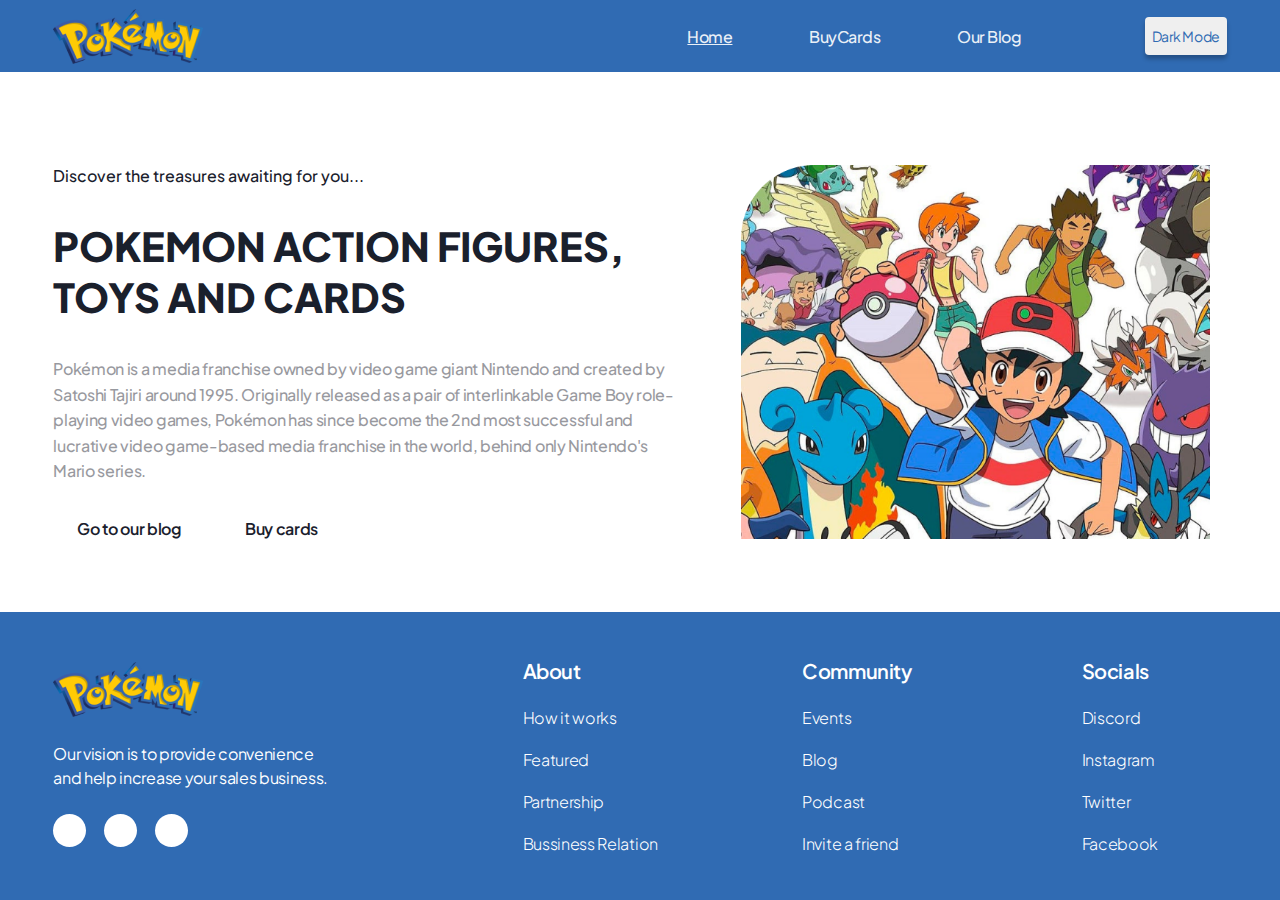
==== index.html @ 5a5fccee "adding whole files" ====
<!DOCTYPE html>
<html lang="en">
<head>
    <meta charset="UTF-8">
    <meta http-equiv="X-UA-Compatible" content="IE=edge">
    <meta name="viewport" content="width=device-width, initial-scale=1.0">
    <link rel="stylesheet" href="./Styles/styleMain.css">
    <link rel="stylesheet" href="./Styles/styleHome.css">
    <link rel="preconnect" href="https://fonts.googleapis.com">
    <link rel="preconnect" href="https://fonts.gstatic.com" crossorigin>
    <link rel="stylesheet" href="https://cdnjs.cloudflare.com/ajax/libs/font-awesome/6.0.0-beta3/css/all.min.css" integrity="sha512-Fo3rlrZj/k7ujTnHg4CGR2D7kSs0v4LLanw2qksYuRlEzO+tcaEPQogQ0KaoGN26/zrn20ImR1DfuLWnOo7aBA==" crossorigin="anonymous" referrerpolicy="no-referrer" />
    <link href="https://fonts.googleapis.com/css2?family=Plus+Jakarta+Sans:wght@300;400;500;600;800&display=swap" rel="stylesheet">
    <title>Pokémon Cards</title>
</head>
<body>
    <header>
        <div class="home-link"> <img src="./Assets/logo.png" alt="pokémon-logo"></div>
        <div class="inline">
            <nav>
                <ul>
                    <li><a class="nav-txt nav-txt-select" href="./index.html">Home</a></li>
                    <li><a class="nav-txt" href="./marketPlace.html">BuyCards</a></li>
                    <li><a class="nav-txt" href="">Our Blog</a></li>
                </ul>
            </nav>
            <div class="input-container" id="dark-mode"><input type="button" value="Dark Mode"></div> 
        </div>
    </header>
    <section>
        <article>
            <p class="txt-1">Discover the treasures awaiting for you...</p>
            <h1>Pokemon Action Figures, Toys and cards</h1>
            <p class="txt-2">Pokémon is a media franchise owned by video game giant Nintendo and created by Satoshi Tajiri around 1995. Originally released as a pair of interlinkable Game Boy role-playing video games, Pokémon has since become the 2nd most successful and lucrative video game-based media franchise in the world, behind only Nintendo's Mario series.</p>
            <ul class="article-link">
                <li><a href="">Go to our blog</a></li>
                <li><a href="./marketPlace.html">Buy cards</a></li>
            </ul>


        </article>
        <div class="img-container"> <img src="./Assets/ash-leaves-anime 1.png" alt="ash-leaves-logo"></div>
    </section>
    <footer>
        <div class="left-footer">
            <div class="footer-logo"> <img src="./Assets/logo.png" alt="pokémon-logo"></div>
            <p>Our vision is to provide convenience and help increase your sales business.</p>
            <div>
                <ul class="inline gap">
                    <li class="socials"><i class="fa-brands fa-twitter"></i></li>
                    <li class="socials"><i class="fa-brands fa-facebook-f"></i></li>
                    <li class="socials"><i class="fa-brands fa-instagram"></i></li>
                </ul>
            </div>
        </div>
        <div class="right-footer inline gap-2">
            <ul class="right-footer-ul">
                <p>About</p><br>
                <li><a class="foot-link" href="">How it works</a></li><br>
                <li><a class="foot-link" href="">Featured</a></li><br>
                <li><a class="foot-link" href="">Partnership</a></li><br>
                <li><a class="foot-link" href="">Bussiness Relation</a></li>
            </ul>
            <ul class="right-footer-ul">
                <p>Community</p><br>
                <li><a class="foot-link" href="">Events</a></li><br>
                <li><a class="foot-link" href="">Blog</a></li><br>
                <li><a class="foot-link" href="">Podcast</a></li><br>
                <li><a class="foot-link" href="">Invite a friend</a></li>
            </ul>
            <ul class="right-footer-ul">
                <p>Socials</p><br>
                <li><a class="foot-link" href="">Discord</a></li><br>
                <li><a class="foot-link" href="">Instagram</a></li><br>
                <li><a class="foot-link" href="">Twitter</a></li><br>
                <li><a class="foot-link" href="">Facebook</a></li>
            </ul>
        </div>
    </footer>

    <script src="./Scripts/graphics.js"></script>
</body>
</html>
---- Styles/styleMain.css ----
*{
    text-decoration: none;
    list-style: none;
    padding: 0;
    margin: 0;
    font-family: 'Plus Jakarta Sans';
    font-style: normal;
}

header,
footer{
    display: flex;
    flex-direction: row;
    width: 100vw;
    padding-left: 4.1667vw; 
    padding-right: 4.1667vw;
    box-sizing: border-box;
    justify-content: space-between;
}

header{
    height: 8vh;
    min-height: 70px;
    align-items:  center;
    position: fixed;
    top: 0;
    z-index: 5;
}

footer{
    height: 32vh;
    min-height: 200px;
    padding-top: 5.6vh;
    padding-bottom: 5.92vh;
}

header,
footer{
    background-color: #306BB3;
}


.inline,
.home-link{
    display: flex;
    justify-content: end;
    height: 100%;
    max-height: 100%;
    align-items: center; 
    box-sizing: border-box;
}

img[alt="pokémon-logo"]{
    object-fit: contain;
    height: auto;
    max-height: 100%;

}

nav{
    display: flex;
    margin-right: 9.63vw;
    align-items: center;
}

nav ul{
    display: flex;
    gap: 6vw;
}

.nav-txt{
    font-weight: 500;
    font-size: 1rem;
    letter-spacing: -0.03em;
    color: #FFFFFF;
    opacity: 0.9;
}

.nav-txt-select{
    text-decoration: underline 0.5px;
}

.input-container{
    width: 5.125rem;
    height: 2.375rem;
    max-height: 100%;
} 

input{
    width: 100%;
    height: 100%;
    box-shadow: 0rem 0.25rem 0.25rem rgb(0, 0, 0, 0.25);
    border: none;
    border-radius: 0.25rem;
    font-size: 0.875rem;
    letter-spacing: -0.03em;
    color: #306BB3;
} 

.footer-logo{
    display: flex;
    height: auto;
    max-height: 100%;
    align-items: baseline;
    box-sizing: border-box; 
}

.left-footer{
    display: flex;
    flex-direction: column;
    /* height: 18.75vh;
    min-height: 9.375rem; */
    align-items: flex-start;
    justify-content:space-between;
    width: 20vw;
    min-width: 18rem;
}

.left-footer p{
    font-weight: 400;
    font-size: 1rem;
    letter-spacing: -0.02em;
    line-height: 150%;
    color: #FFFFFF;
    box-sizing: border-box;
}

.socials{
    display: flex;
    justify-content: center;
    align-items: center;
    padding: 15px;
    border: none;
    background-color: #FFFFFF;
    border-radius: 50%;
    width: 33px;
    height: 33px;
    box-sizing: border-box;
}

.socials:hover{
    cursor: pointer;
}

i{
    object-fit: contain;
}

.gap{
    gap: 1.4vw;
}

.gap-2{
    gap: 10.5vw;
    /* gap: 5vw; width less than 900px */
}

/* @media(width <= 1190px){
    .gap-2{
        gap: 9.5vw;
    }
}

@media(width <= 900px){
    .gap-2{
        gap: 1vw;
    }
} */

.right-footer-ul{
    display: flex;
    flex-direction: column;
    justify-content: space-between;
    width: 100%;
    min-height: 100%;
    box-sizing: border-box;
}

.foot-link{
    font-weight: 300;
    font-size: 1rem;
    letter-spacing: -0.02em;
    color: #FFFFFF;
}

ul[class="right-footer-ul"] p{
    font-weight: 600;
    font-size: 1.25rem;
    line-height: 150%;
    letter-spacing: -0.02em;
    color: #FFFFFF;
}

.right-footer{
    /* display: flex; */
    /* flex-wrap: wrap; */
    /* box-sizing: border-box; */
    width: 60%;
    /* justify-content: space-between; */
    /* height: 18.75vh;
    min-height: 9.375rem; */
    /* block-size: fit-content; */
    /* border: solid black; */
}


input:hover{
    cursor: pointer
}
---- Styles/styleHome.css ----
section{
    display: flex;
    flex-direction: row;
    width: 100vw;
    padding-left: 4.1667vw; 
    padding-right: 4.1667vw;
    box-sizing: border-box;
    justify-content: space-between;
    min-height: 60vh;
    height: 60vh;
    padding-bottom: 8.14vh;
    padding-top: 10.36vh;
    align-items: center; 
    margin-top: 8vh;
}

article{
    display: flex;
    flex-direction: column;
    justify-content:space-between;
    box-sizing: border-box;
    width: 45%;
    height: 100%;
    /* border: solid black 1px; */
}

img[alt="ash-leaves-logo"]{
    object-fit: contain;
    width: 100%;
    height: 100%;

}

.img-container{
    /* max-width: 100%;
    max-height: 100%; */
    width: 45%;
    height: 115%;
    /* box-sizing: border-box; */
    /* border: solid black 2px; */
    /* max-width: 100%;
    max-height: 100%; */
}

.txt-1{
    font-weight: 500;
    font-size: 1rem;
    color: #1A202C;
}

h1{
    font-weight: 800;
    font-size: 2.5rem;
    text-transform: uppercase;  
    color: #1A202C;
}

.txt-2{
    font-weight: 500;
    font-size: 1rem;
    letter-spacing: -0.02em;
    line-height: 160%;
    color: #1A202C;
    opacity: 0.45;
    padding-right: 5rem;
    /* border: solid black 2px; */
}

.article-link{
    display: flex;
    gap: 5vw;
    padding-left: 1.5rem;
}

.article-link li a{
    font-weight: 600;
    font-size: 1rem;
    letter-spacing: -0.02em;
    color: #1A202C;
}


@media(width <= 1440px){
    .img-container{
        height: 100%;
    }
    article{
        width: 60%;
    }
    .txt-2{
        padding-right: 2.5rem;
    }
}
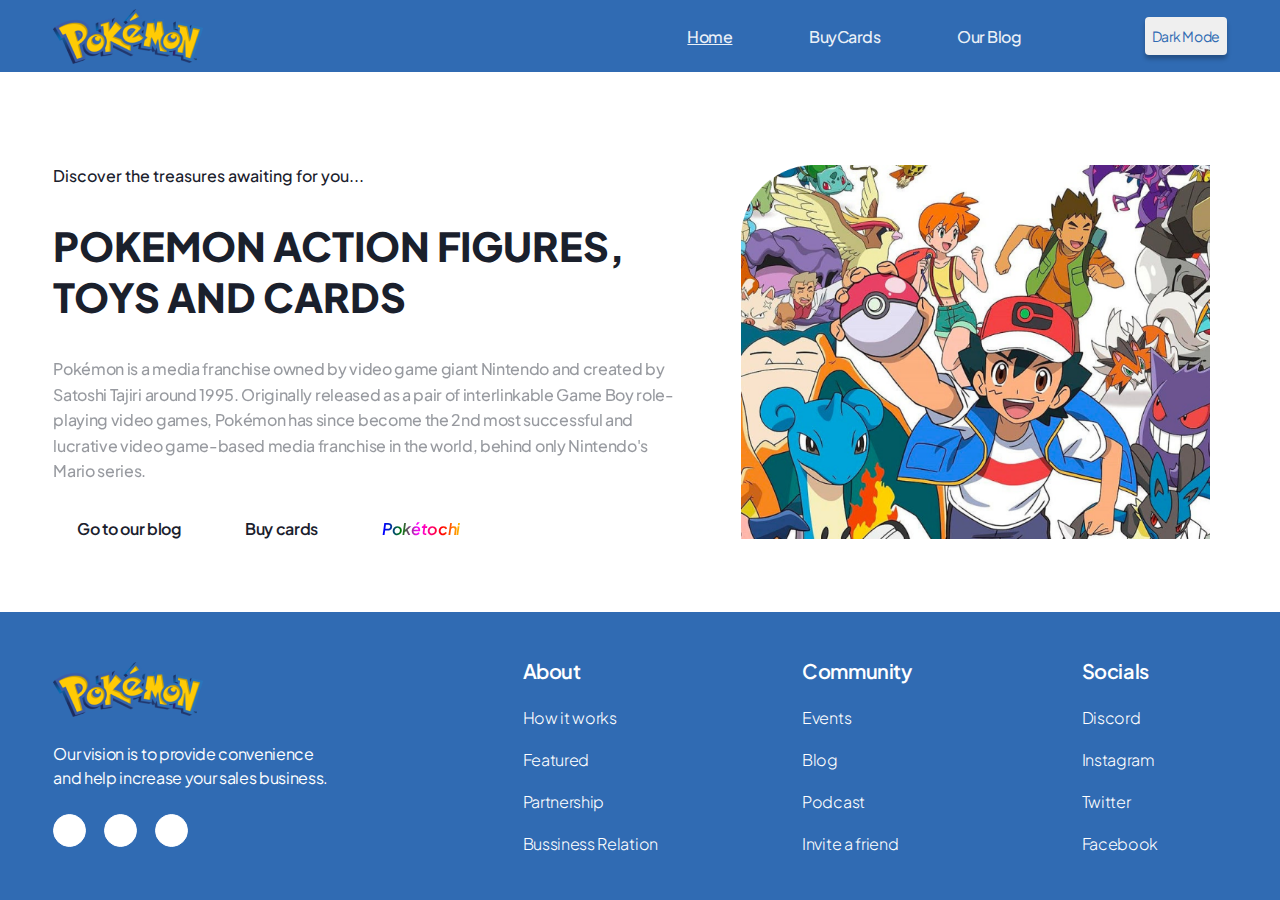
==== commit 91b0b37d: "adding changes to the dark mode feature and buycard final version" ====
--- a/index.html
+++ b/index.html
@@ -34,6 +34,7 @@
             <ul class="article-link">
                 <li><a href="">Go to our blog</a></li>
                 <li><a href="./marketPlace.html">Buy cards</a></li>
+                <li><a href="" id="poketochi-logo">Pokétochi</a></li>
             </ul>
 
 
--- a/Styles/styleMain.css
+++ b/Styles/styleMain.css
@@ -94,8 +94,12 @@
     border-radius: 0.25rem;
     font-size: 0.875rem;
     letter-spacing: -0.03em;
-    color: #306BB3;
+    /* background-color: white !important; */
 } 
+
+input[value="Dark Mode"]{
+    color:#306BB3 !important;
+}
 
 .footer-logo{
     display: flex;
@@ -130,7 +134,7 @@
     justify-content: center;
     align-items: center;
     padding: 15px;
-    border: none;
+    border: solid white 1px !important;
     background-color: #FFFFFF;
     border-radius: 50%;
     width: 33px;
@@ -209,3 +213,23 @@
 }
 
 
+.dark-1{
+    background-color: rgb(0, 0, 0) !important;
+}
+
+.dark-2{
+    background-color: rgb(26, 26, 26);
+}
+
+.dark-3{
+    background-color: white !important;
+}
+
+.dark-txt{
+    color: white !important;
+}
+
+.dark-border{
+    border: solid black 1px !important;
+}
+
--- a/Styles/styleHome.css
+++ b/Styles/styleHome.css
@@ -79,6 +79,20 @@
     color: #1A202C;
 }
 
+#poketochi-logo{
+    background-image: linear-gradient(to right, blue 2%, green, magenta 30%, red, rgb(255, 255, 0) 70%);
+    -webkit-background-clip: text;
+    background-clip: text;
+    color: transparent !important;
+    display: block;
+    width: 120px;
+    font-style: italic;
+    transition: 3s ease-in-out;   
+}
+
+#poketochi-logo:hover{
+    transform: scale(1.2)
+}
 
 @media(width <= 1440px){
     .img-container{
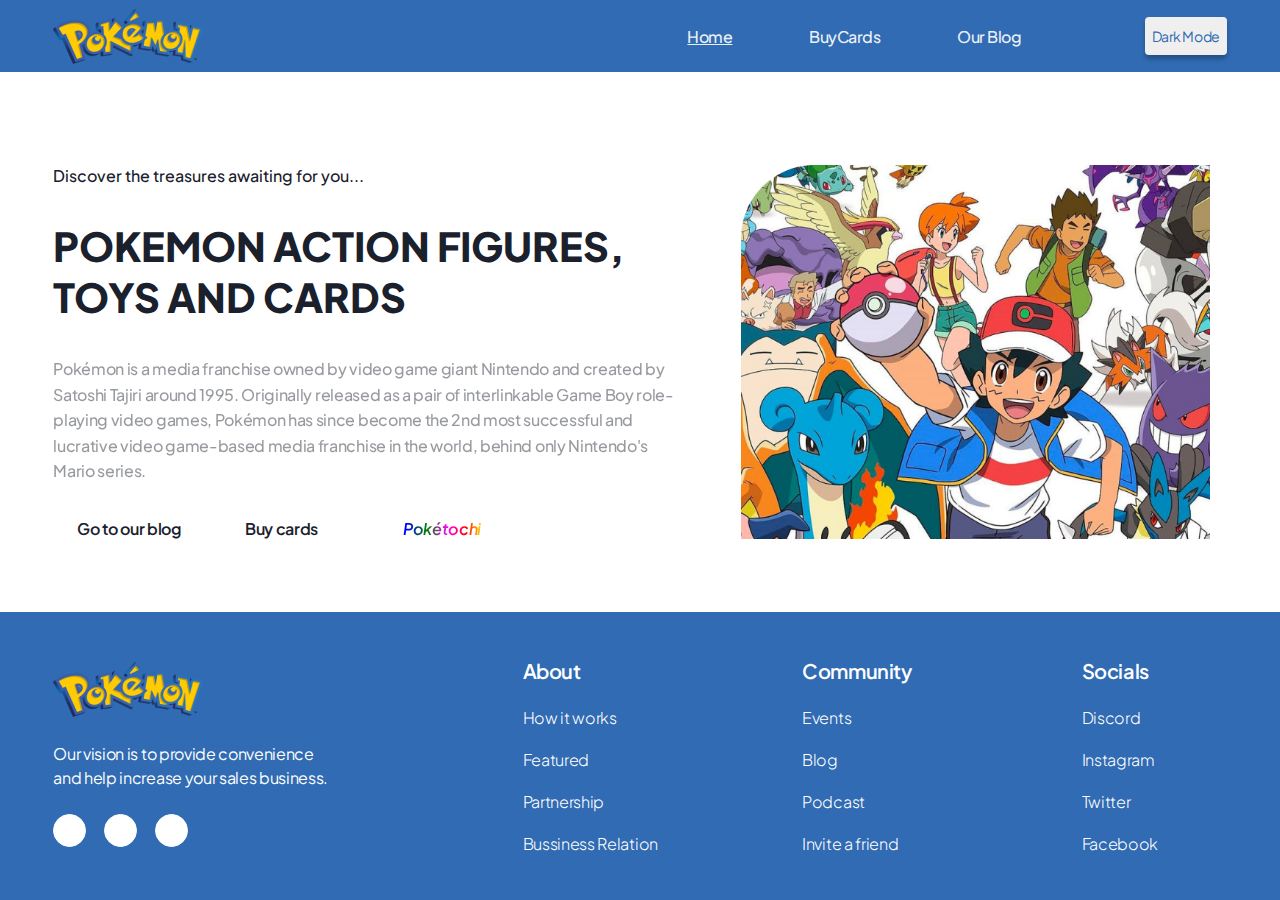
==== commit 9f0559b4: "stable version" ====
--- a/index.html
+++ b/index.html
@@ -1,45 +1,52 @@
 <!DOCTYPE html>
 <html lang="en">
+
 <head>
     <meta charset="UTF-8">
     <meta http-equiv="X-UA-Compatible" content="IE=edge">
     <meta name="viewport" content="width=device-width, initial-scale=1.0">
     <link rel="stylesheet" href="./Styles/styleMain.css">
     <link rel="stylesheet" href="./Styles/styleHome.css">
+    <link rel="stylesheet" href="./styles/styleDark.css">
     <link rel="preconnect" href="https://fonts.googleapis.com">
     <link rel="preconnect" href="https://fonts.gstatic.com" crossorigin>
-    <link rel="stylesheet" href="https://cdnjs.cloudflare.com/ajax/libs/font-awesome/6.0.0-beta3/css/all.min.css" integrity="sha512-Fo3rlrZj/k7ujTnHg4CGR2D7kSs0v4LLanw2qksYuRlEzO+tcaEPQogQ0KaoGN26/zrn20ImR1DfuLWnOo7aBA==" crossorigin="anonymous" referrerpolicy="no-referrer" />
-    <link href="https://fonts.googleapis.com/css2?family=Plus+Jakarta+Sans:wght@300;400;500;600;800&display=swap" rel="stylesheet">
+    <link rel="stylesheet" href="https://cdnjs.cloudflare.com/ajax/libs/font-awesome/6.0.0-beta3/css/all.min.css"
+        integrity="sha512-Fo3rlrZj/k7ujTnHg4CGR2D7kSs0v4LLanw2qksYuRlEzO+tcaEPQogQ0KaoGN26/zrn20ImR1DfuLWnOo7aBA=="
+        crossorigin="anonymous" referrerpolicy="no-referrer" />
+    <link href="https://fonts.googleapis.com/css2?family=Plus+Jakarta+Sans:wght@300;400;500;600;800&display=swap"
+        rel="stylesheet">
     <title>Pokémon Cards</title>
 </head>
+
 <body>
     <header>
-        <div class="home-link"> <img src="./Assets/logo.png" alt="pokémon-logo"></div>
-        <div class="inline">
+        <a href="/" class="home-link"> <img src="./Assets/logo.png" alt="pokémon-logo"></a>
+        <div class="inline">  <!-- cambiar inline a flex -->
             <nav>
                 <ul>
                     <li><a class="nav-txt nav-txt-select" href="./index.html">Home</a></li>
                     <li><a class="nav-txt" href="./marketPlace.html">BuyCards</a></li>
-                    <li><a class="nav-txt" href="">Our Blog</a></li>
+                    <li><a class="nav-txt" href="./ourBlog.html">Our Blog</a></li>
                 </ul>
             </nav>
-            <div class="input-container" id="dark-mode"><input type="button" value="Dark Mode"></div> 
+            <div class="input-container" id="dark-mode"><input type="button" value="Dark Mode"></div> <!-- <button class="input-container" id="dark-mode"> Dark mode</button> -->
         </div>
     </header>
     <section>
         <article>
             <p class="txt-1">Discover the treasures awaiting for you...</p>
             <h1>Pokemon Action Figures, Toys and cards</h1>
-            <p class="txt-2">Pokémon is a media franchise owned by video game giant Nintendo and created by Satoshi Tajiri around 1995. Originally released as a pair of interlinkable Game Boy role-playing video games, Pokémon has since become the 2nd most successful and lucrative video game-based media franchise in the world, behind only Nintendo's Mario series.</p>
+            <p class="txt-2">Pokémon is a media franchise owned by video game giant Nintendo and created by Satoshi
+                Tajiri around 1995. Originally released as a pair of interlinkable Game Boy role-playing video games,
+                Pokémon has since become the 2nd most successful and lucrative video game-based media franchise in the
+                world, behind only Nintendo's Mario series.</p>
             <ul class="article-link">
-                <li><a href="">Go to our blog</a></li>
+                <li><a href="./ourBlog.html">Go to our blog</a></li>
                 <li><a href="./marketPlace.html">Buy cards</a></li>
-                <li><a href="" id="poketochi-logo">Pokétochi</a></li>
+                <li><a href="./poketochi.html" id="poketochi-logo">Pokétochi</a></li>
             </ul>
-
-
         </article>
-        <div class="img-container"> <img src="./Assets/ash-leaves-anime 1.png" alt="ash-leaves-logo"></div>
+        <div class="img-container"> <img src="./Assets/ash-leaves-anime 1.png" alt="ash-leaves-logo"></div> <!-- el alt debe ser una descripción, como para invidentes -->
     </section>
     <footer>
         <div class="left-footer">
@@ -55,7 +62,7 @@
         </div>
         <div class="right-footer inline gap-2">
             <ul class="right-footer-ul">
-                <p>About</p><br>
+                <p>About</p><br><!-- la etiqueta pudo haber sido h2 -->
                 <li><a class="foot-link" href="">How it works</a></li><br>
                 <li><a class="foot-link" href="">Featured</a></li><br>
                 <li><a class="foot-link" href="">Partnership</a></li><br>
@@ -80,4 +87,5 @@
 
     <script src="./Scripts/graphics.js"></script>
 </body>
+
 </html>--- a/Styles/styleMain.css
+++ b/Styles/styleMain.css
@@ -210,26 +210,4 @@
 
 input:hover{
     cursor: pointer
-}
-
-
-.dark-1{
-    background-color: rgb(0, 0, 0) !important;
-}
-
-.dark-2{
-    background-color: rgb(26, 26, 26);
-}
-
-.dark-3{
-    background-color: white !important;
-}
-
-.dark-txt{
-    color: white !important;
-}
-
-.dark-border{
-    border: solid black 1px !important;
-}
-
+}--- a/Styles/styleHome.css
+++ b/Styles/styleHome.css
@@ -28,7 +28,6 @@
     object-fit: contain;
     width: 100%;
     height: 100%;
-
 }
 
 .img-container{
@@ -80,11 +79,12 @@
 }
 
 #poketochi-logo{
-    background-image: linear-gradient(to right, blue 2%, green, magenta 30%, red, rgb(255, 255, 0) 70%);
+    background-image: linear-gradient(to right, blue 20%, green, magenta 55%, red, rgb(255, 255, 0) 85%);
     -webkit-background-clip: text;
     background-clip: text;
     color: transparent !important;
-    display: block;
+    display: flex;
+    justify-content: center;
     width: 120px;
     font-style: italic;
     transition: 3s ease-in-out;   
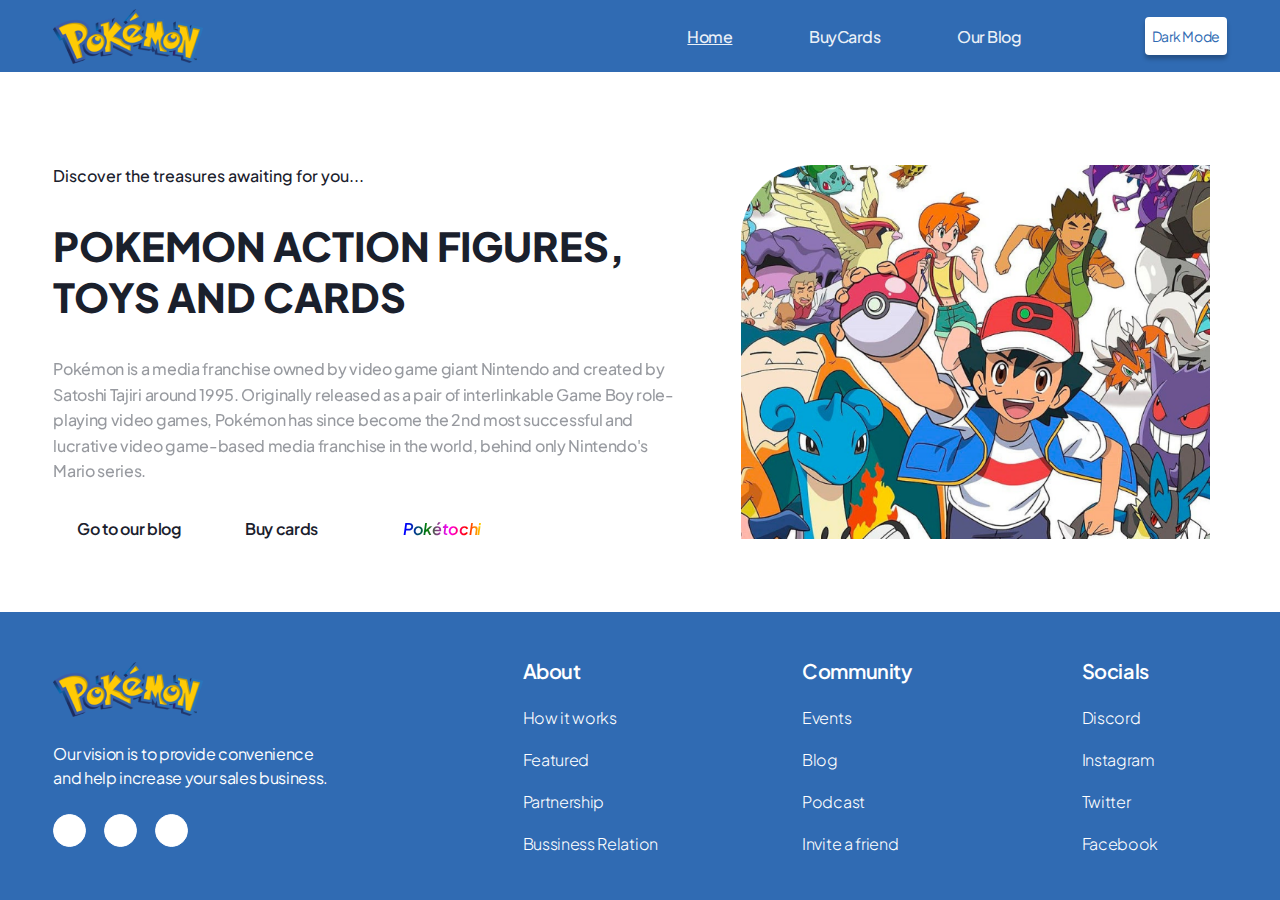
==== commit 264978bc: "stable version Adding details window in Pokedex at Poketchi app" ====
--- a/index.html
+++ b/index.html
@@ -29,7 +29,8 @@
                     <li><a class="nav-txt" href="./ourBlog.html">Our Blog</a></li>
                 </ul>
             </nav>
-            <div class="input-container" id="dark-mode"><input type="button" value="Dark Mode"></div> <!-- <button class="input-container" id="dark-mode"> Dark mode</button> -->
+            <!-- <div class="input-container" id="dark-mode"><input type="button" value="Dark Mode"></div> -->
+             <button class="input-container" id="dark-mode"> Dark Mode</button>
         </div>
     </header>
     <section>
@@ -54,9 +55,9 @@
             <p>Our vision is to provide convenience and help increase your sales business.</p>
             <div>
                 <ul class="inline gap">
-                    <li class="socials"><i class="fa-brands fa-twitter"></i></li>
-                    <li class="socials"><i class="fa-brands fa-facebook-f"></i></li>
-                    <li class="socials"><i class="fa-brands fa-instagram"></i></li>
+                    <li class="socials"><a href="https://twitter.com/i/flow/login?redirect_after_login=%2F" class="fa-brands fa-twitter txt-black"></a></li>
+                    <li class="socials"><a href="https://www.facebook.com/" class="fa-brands fa-facebook-f txt-black"></a></li>
+                    <li class="socials"><a href="https://www.instagram.com/" class="fa-brands fa-instagram txt-black"></a></li>
                 </ul>
             </div>
         </div>
--- a/Styles/styleMain.css
+++ b/Styles/styleMain.css
@@ -84,7 +84,21 @@
     width: 5.125rem;
     height: 2.375rem;
     max-height: 100%;
+    box-shadow: 0rem 0.25rem 0.25rem rgb(0, 0, 0, 0.25);
+    border: none;
+    border-radius: 0.25rem;
+    font-size: 0.875rem;
+    letter-spacing: -0.03em;
+    background-color: white !important;
 } 
+
+button:hover{
+    cursor: pointer;
+}
+
+#dark-mode{
+    color: #306BB3 !important;
+}
 
 input{
     width: 100%;
@@ -97,9 +111,9 @@
     /* background-color: white !important; */
 } 
 
-input[value="Dark Mode"]{
+/* input[value="Dark Mode"]{
     color:#306BB3 !important;
-}
+} */
 
 .footer-logo{
     display: flex;
@@ -187,7 +201,7 @@
     color: #FFFFFF;
 }
 
-ul[class="right-footer-ul"] p{
+.right-footer-ul > p{
     font-weight: 600;
     font-size: 1.25rem;
     line-height: 150%;
@@ -210,4 +224,8 @@
 
 input:hover{
     cursor: pointer
+}
+
+.txt-black{
+    color: rgb(0, 0, 0);
 }